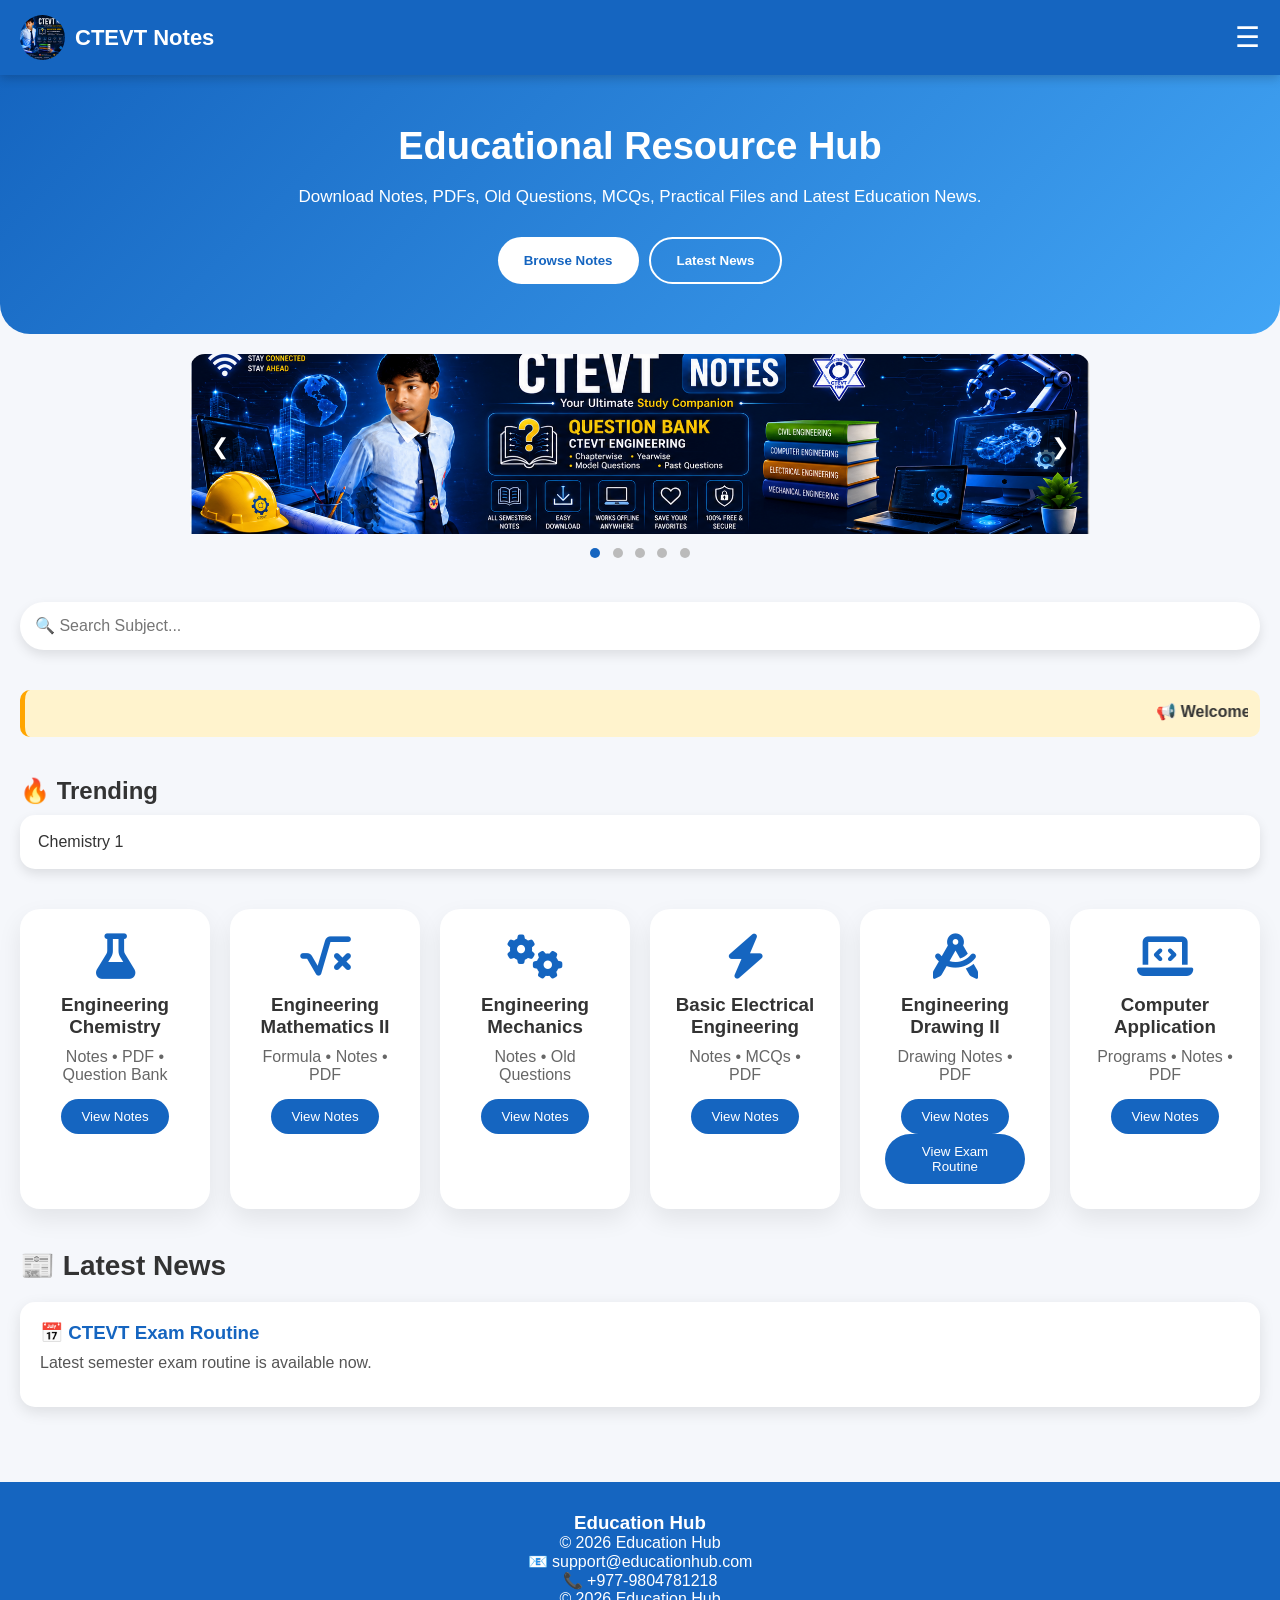
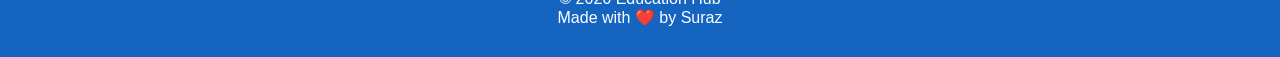
==== index.html @ 04bd3102 "Update index.html" ====
<!DOCTYPE html>
<html lang="en">
<head>
<meta charset="UTF-8">
<meta name="viewport" content="width=device-width, initial-scale=1.0">
<link rel="icon" href="images/logo.png">
<title>CTEVT Notes | Engineering Question Bank</title>

<link rel="stylesheet" href="style.css">

<link rel="stylesheet"
href="https://cdnjs.cloudflare.com/ajax/libs/font-awesome/6.5.2/css/all.min.css">

</head>
<body>
    
    
<!-- Header -->
<header>

<div class="logo">
    <img src="logo.png" alt="Logo">
    <span>CTEVT Notes</span>
</div>

<div class="menu-btn" onclick="toggleMenu()">
☰
</div>

<nav id="menu">

<a href="#"><i class="fa-solid fa-house"></i> Home</a>
<a href="#"><i class="fa-solid fa-book"></i> Notes</a>
<a href="#"><i class="fa-solid fa-file-circle-question"></i> Question Bank</a>
<a href="#"><i class="fa-solid fa-newspaper"></i> News</a>
<a href="#"><i class="fa-solid fa-phone"></i> Contact</a>

<hr>

<a href="#" onclick="toggleDarkMode()">
<i class="fa-solid fa-moon"></i> Dark Mode
</a>

</nav>

</header>

<!-- Hero -->

<section class="hero">

<h1>Educational Resource Hub</h1>

<p>
Download Notes, PDFs, Old Questions,
MCQs, Practical Files and Latest Education News.
</p>

<div class="hero-buttons">

<button>Browse Notes</button>

    <a href="#news">
<button class="outline">
Latest News
</button>
    </a>
    

</div>

</section>
<div class="slider">

    <div class="slides">
        <img src="banner1.jpg" class="slide">
        <img src="banner2.jpg" class="slide">
        <img src="banner3.jpg" class="slide">
        <img src="banner4.jpg" class="slide">
        <img src="banner5.jpg" class="slide">
    </div>

    <button class="prev" onclick="prevSlide()">❮</button>
    <button class="next" onclick="nextSlide()">❯</button>

    <div class="dots">
        <span class="dot active"></span>
        <span class="dot"></span>
        <span class="dot"></span>
        <span class="dot"></span>
        <span class="dot"></span>
    </div>

</div>

<!-- Search -->

<section class="search-section">

<input
type="text"
placeholder="🔍 Search Subject..."
>

</section>

<!-- Notice -->

<div class="notice">

<marquee>

📢 Welcome to Education Hub |
New Chemistry Notes Uploaded |
Semester Exam Routine Available |
Free PDF Download

</marquee>

</div>

<!-- Trending -->

<section class="trending">

<h2>
🔥 Trending
</h2>

<div class="trend-box">

Chemistry 1

</div>

</section>

<!-- Subjects -->

<!-- Subjects -->

<section class="subjects">

<!-- Chemistry -->
<div class="card">
<i class="fa-solid fa-flask"></i>
<h3>Engineering Chemistry</h3>
<p>Notes • PDF • Question Bank</p>
<a href="pdfviewer.html?file=Chemistry.pdf">
    <button>View Notes</button>
</a>
    

</div>

<!-- Mathematics -->
<div class="card">
<i class="fa-solid fa-square-root-variable"></i>
<h3>Engineering Mathematics II</h3>
<p>Formula • Notes • PDF</p>
<a href="pdfviewer.html?file=Mathematics.pdf">
<button>View Notes</button>
</a>

</div>

<!-- Mechanics -->
<div class="card">
    <i class="fa-solid fa-gears"></i>
    <h3>Engineering Mechanics</h3>
    <p>Notes • Old Questions</p>
    <a href="pdfviewer.html?file=Mechanics.pdf">
        <button>View Notes</button>
    </a>
</div>

<!-- Electrical -->
<div class="card">
<i class="fa-solid fa-bolt"></i>
<h3>Basic Electrical Engineering</h3>
<p>Notes • MCQs • PDF</p>
<a href="pdfviewer.html?file=Electrical.pdf">
<button>View Notes</button>
</a>

</div>

<!-- Drawing -->
<div class="card">
<i class="fa-solid fa-drafting-compass"></i>
<h3>Engineering Drawing II</h3>
<p>Drawing Notes • PDF</p>
<a href="pdfviewer.html?file=Drawing.pdf">
<button>View Notes</button>
</a>
<a href="images/routine.jpg" target="_blank">
    <button>View Exam Routine</button>
</a>
    
</div>
<!-- Computer -->
<div class="card">
    <i class="fa-solid fa-laptop-code"></i>
    <h3>Computer Application</h3>
    <p>Programs • Notes • PDF</p>
    <a href="pdfviewer.html?file=Computer.pdf">
        <button>View Notes</button>
    </a>
</div>
    
</section>
<!-- Latest News -->

<section id="news" class="news">

<h2>📰 Latest News</h2>

<div class="news-card">

<h3>📅 CTEVT Exam Routine</h3>

<p>
Latest semester exam routine is available now. 
</p>

    
</div>

            </section>
    
<!-- Footer -->
<footer>

<h3>Education Hub</h3>

<p>Download Notes, PDFs and Question Banks Easily.</p>

<p>📧 support@educationhub.com</p>

<p>📞 +977-9804781218</p>

<p>© 2026 Education Hub</p>

<p>Made with ❤️ by Suraz</p>

</footer>

<script src="script.js"></script>

</body>
</html>
---- style.css ----
/* RESET */
*{
margin:0;
padding:0;
box-sizing:border-box;
font-family:Arial,Helvetica,sans-serif;
}

body{
background:#f5f7fb;
color:#333;
}

/* HEADER */

header{
background:#1565C0;
color:#fff;
padding:15px 20px;
display:flex;
justify-content:space-between;
align-items:center;
position:sticky;
top:0;
z-index:999;
box-shadow:0 3px 10px rgba(0,0,0,.2);
}

.logo{
display:flex;
align-items:center;
gap:10px;
font-size:24px;
font-weight:bold;
}

.menu-btn{
font-size:28px;
cursor:pointer;
}

nav{
display:none;
position:absolute;
top:70px;
right:15px;
background:#fff;
width:220px;
border-radius:15px;
box-shadow:0 5px 15px rgba(0,0,0,.2);
overflow:hidden;
}

nav a{
display:block;
padding:15px;
text-decoration:none;
color:#333;
font-weight:bold;
border-bottom:1px solid #eee;
}

nav a:hover{
background:#1565C0;
color:white;
}

nav.show{
display:block;
}

/* HERO */

.hero{
padding:50px 20px;
text-align:center;
background:linear-gradient(135deg,#1565C0,#42A5F5);
color:white;
border-bottom-left-radius:30px;
border-bottom-right-radius:30px;
}

.hero h1{
font-size:38px;
margin-bottom:15px;
}

.hero p{
font-size:17px;
line-height:1.7;
margin-bottom:25px;
}

.hero-buttons{
display:flex;
justify-content:center;
gap:10px;
flex-wrap:wrap;
}

.hero button{
padding:14px 26px;
border:none;
border-radius:30px;
background:white;
color:#1565C0;
font-weight:bold;
cursor:pointer;
transition:.3s;
}

.hero button:hover{
transform:translateY(-3px);
}

.outline{
background:transparent!important;
border:2px solid white!important;
color:white!important;
}

/* SEARCH */

.search-section{
padding:20px;
}

.search-section input{
width:100%;
padding:15px;
border:none;
border-radius:30px;
font-size:16px;
box-shadow:0 5px 12px rgba(0,0,0,.1);
}

/* NOTICE */

.notice{
margin:20px;
background:#fff3cd;
padding:12px;
border-left:5px solid orange;
border-radius:10px;
font-weight:bold;
}

/* TRENDING */

.trending{
padding:20px;
}

.trend-box{
margin-top:10px;
background:white;
padding:18px;
border-radius:15px;
box-shadow:0 5px 12px rgba(0,0,0,.1);
}

/* SUBJECTS */

.subjects{
display:grid;
grid-template-columns:repeat(auto-fit,minmax(180px,1fr));
gap:20px;
padding:20px;
}

.card{
background:white;
border-radius:20px;
padding:25px;
text-align:center;
box-shadow:0 10px 25px rgba(0,0,0,.08);
transition:.3s;
}

.card:hover{
transform:translateY(-8px);
}

.card i{
font-size:45px;
color:#1565C0;
margin-bottom:15px;
}

.card h3{
margin-bottom:10px;
}

.card p{
color:#666;
margin-bottom:15px;
}

.card button{
padding:10px 20px;
background:#1565C0;
color:white;
border:none;
border-radius:25px;
cursor:pointer;
}

/* FOOTER */

footer{
margin-top:40px;
background:#1565C0;
color:white;
text-align:center;
padding:30px;
}

/* MOBILE */

@media(max-width:768px){

.hero h1{
font-size:30px;
}

.hero p{
font-size:15px;
}

.logo{
font-size:20px;
}

}
/* BANNER */

.banner{
    width:100%;
    height:160px;      /* Change this: 140px, 160px, 180px, etc. */
    object-fit:cover;
    display:block;
    border-radius:15px;
    margin:15px 0;
}
.logo{
    display:flex;
    align-items:center;
    gap:10px;
}

.logo img{
    width:45px;
    height:45px;
    border-radius:50%;
    object-fit:cover;
}

.logo span{
    color:white;
    font-size:22px;
    font-weight:bold;
}
.slider{
    width:95%;
    max-width:900px;
    margin:20px auto;
    overflow:hidden;
    border-radius:15px;
    position:relative;
    touch-action: pan-y;
    }

.slides{
    display:flex;
    width:100%;
    transition:transform .5s ease;
}
.slide{
  min-width:100%;
  height:180px;
  object-fit:cover;
  display:block;
}

.dots{
  text-align:center;
  margin-top:10px;
}

.dot{
  width:10px;
  height:10px;
  margin:0 4px;
  display:inline-block;
  background:#bbb;
  border-radius:50%;
}

.dot.active{
  background:#1565c0;
}
.prev,
.next{
    position:absolute;
    top:45%;
    transform:translateY(-50%);
    width:40px;
    height:40px;
    border:none;
    border-radius:50%;
    background:rgba(0,0,0,.5);
    color:#fff;
    font-size:22px;
    cursor:pointer;
    z-index:10;
}

.prev{
    left:10px;
}

.next{
    right:10px;
    }
/* Latest News */

.news{
    padding:20px;
}

.news h2{
    margin-bottom:20px;
    font-size:28px;
}

.news-card{
    background:white;
    padding:20px;
    margin-bottom:15px;
    border-radius:15px;
    box-shadow:0 5px 15px rgba(0,0,0,.1);
}

.news-card h3{
    color:#1565C0;
    margin-bottom:10px;
}

.news-card p{
    color:#555;
    margin-bottom:15px;
}

.news-card button{
    padding:10px 20px;
    background:#1565C0;
    color:white;
    border:none;
    border-radius:25px;
    cursor:pointer;
}

.news-card button:hover{
    transform:scale(1.05);
    }
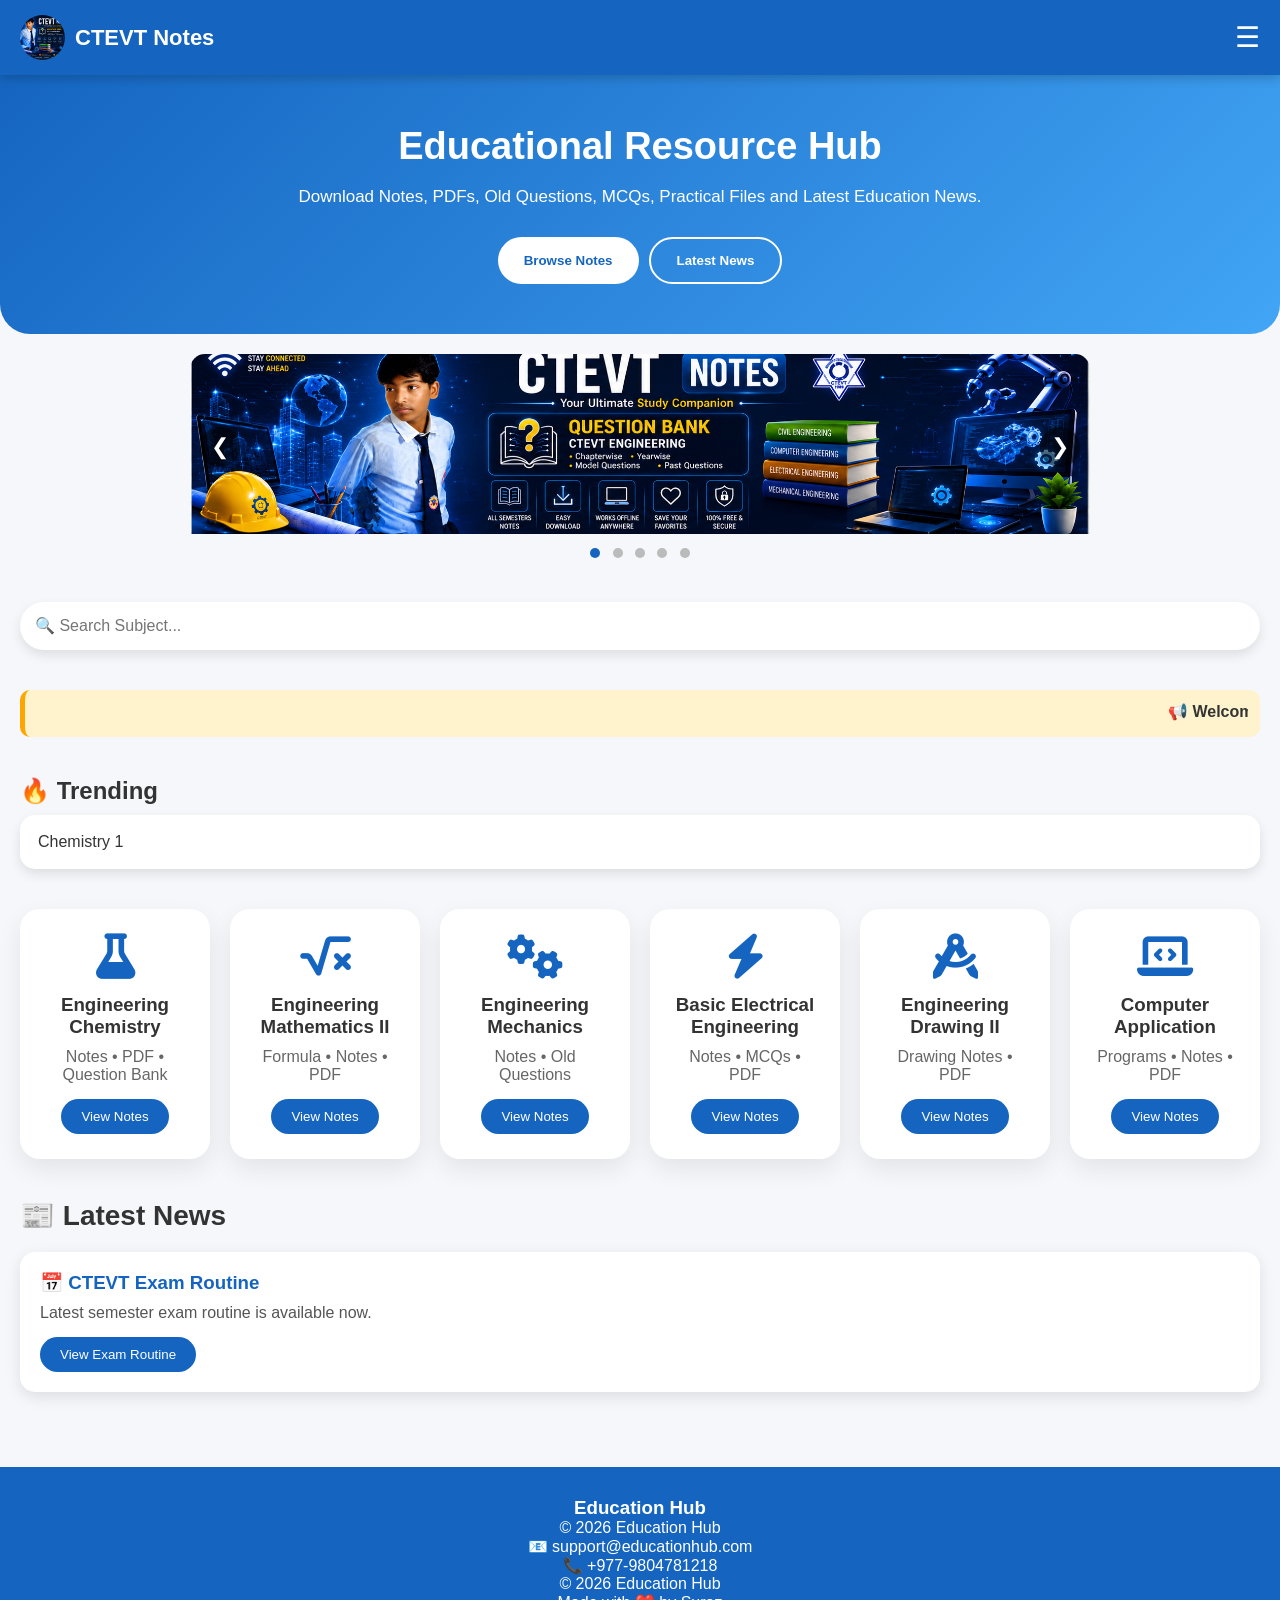
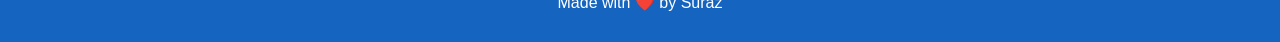
==== commit 8138ae8e: "Update index.html" ====
--- a/index.html
+++ b/index.html
@@ -193,10 +193,7 @@
 <a href="pdfviewer.html?file=Drawing.pdf">
 <button>View Notes</button>
 </a>
-<a href="images/routine.jpg" target="_blank">
-    <button>View Exam Routine</button>
-</a>
-    
+
 </div>
 <!-- Computer -->
 <div class="card">
@@ -222,7 +219,11 @@
 <p>
 Latest semester exam routine is available now. 
 </p>
-
+    
+<a href="images/routine.jpg" target="_blank">
+    <button>View Exam Routine</button>
+</a>
+    
     
 </div>
 
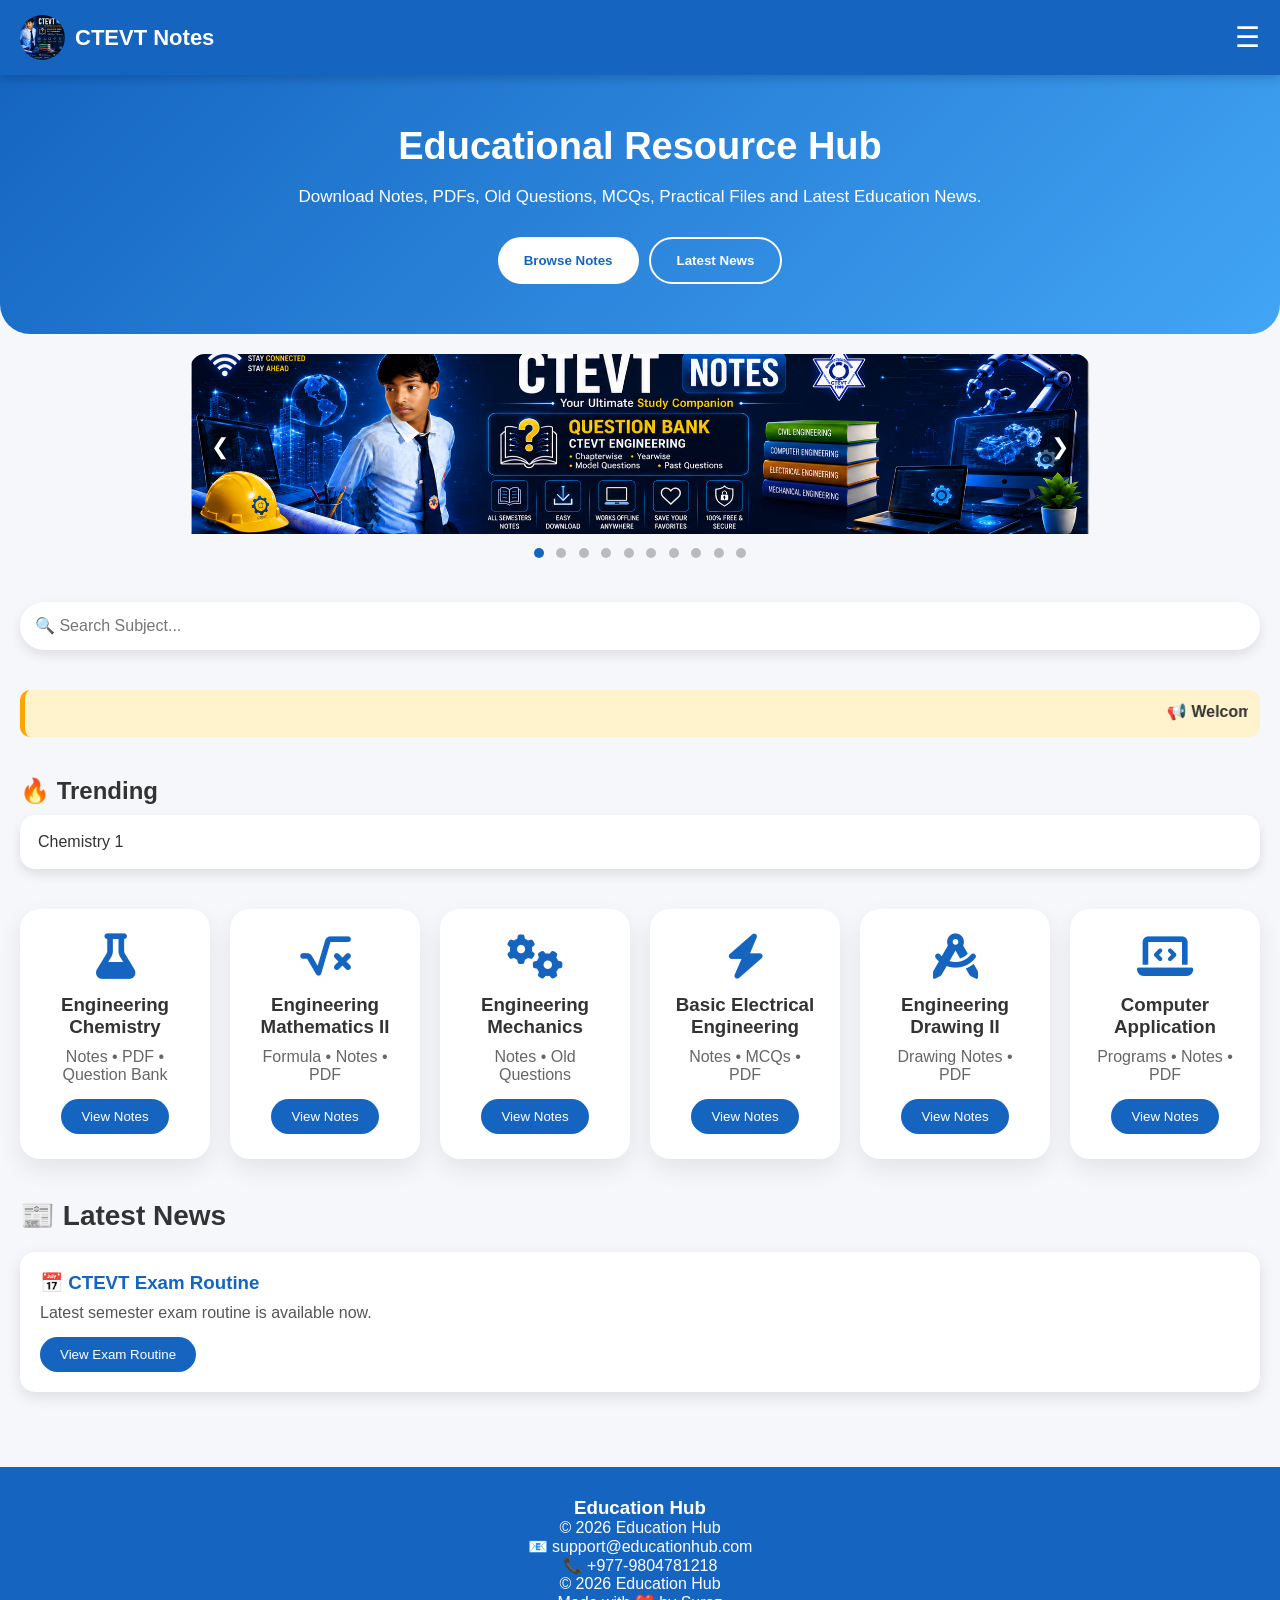
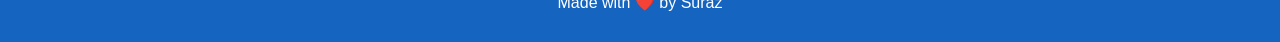
==== commit d591cab5: "Update index.html" ====
--- a/index.html
+++ b/index.html
@@ -78,17 +78,27 @@
         <img src="banner3.jpg" class="slide">
         <img src="banner4.jpg" class="slide">
         <img src="banner5.jpg" class="slide">
+        <img src="banner6.jpg" class="slide">
+        <img src="banner7.jpg" class="slide">
+        <img src="banner8.jpg" class="slide">
+        <img src="banner9.jpg" class="slide">
+        <img src="banner10.jpg" class="slide">
     </div>
 
     <button class="prev" onclick="prevSlide()">❮</button>
     <button class="next" onclick="nextSlide()">❯</button>
 
     <div class="dots">
-        <span class="dot active"></span>
-        <span class="dot"></span>
-        <span class="dot"></span>
-        <span class="dot"></span>
-        <span class="dot"></span>
+    <span class="dot active"></span>
+    <span class="dot"></span>
+    <span class="dot"></span>
+    <span class="dot"></span>
+    <span class="dot"></span>
+    <span class="dot"></span>
+    <span class="dot"></span>
+    <span class="dot"></span>
+    <span class="dot"></span>
+    <span class="dot"></span>
     </div>
 
 </div>
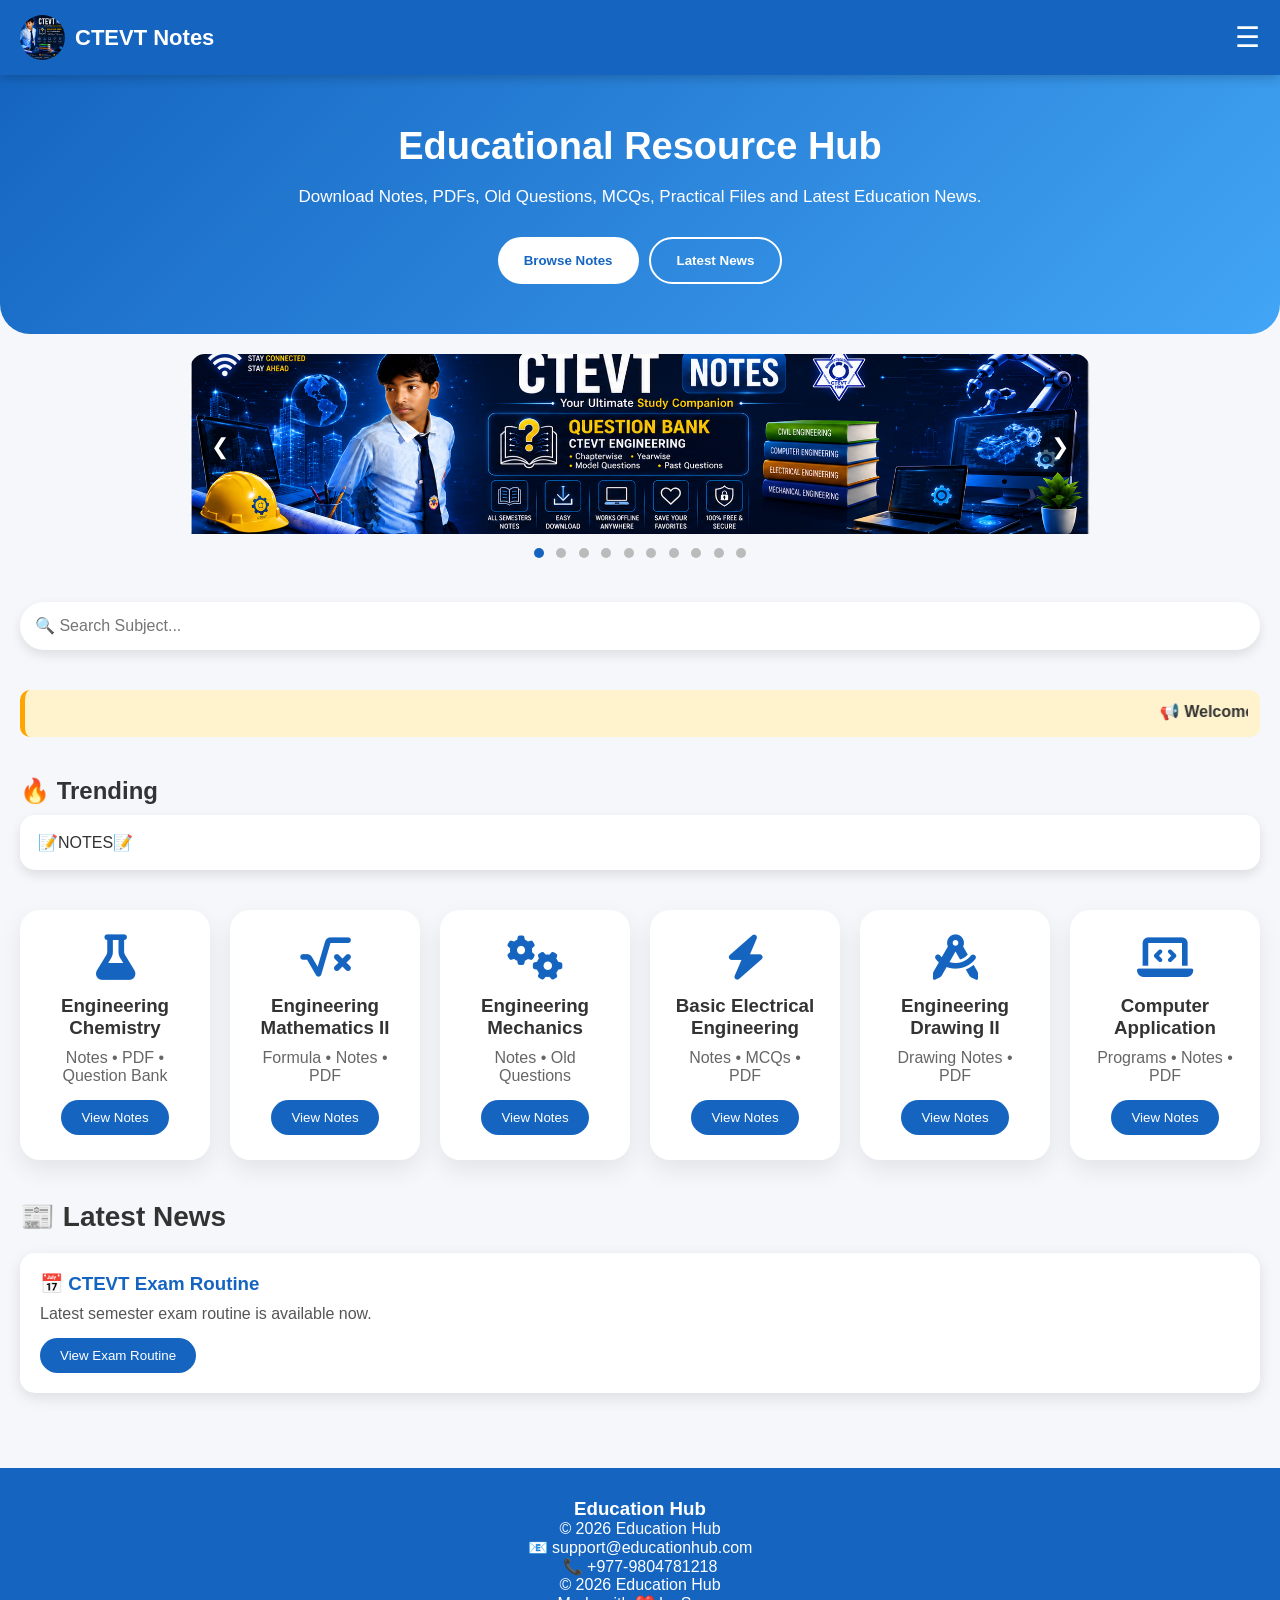
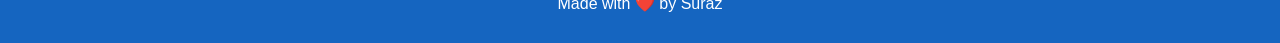
==== commit 6e007216: "Update index.html" ====
--- a/index.html
+++ b/index.html
@@ -139,7 +139,7 @@
 
 <div class="trend-box">
 
-Chemistry 1
+📝NOTES📝
 
 </div>
 
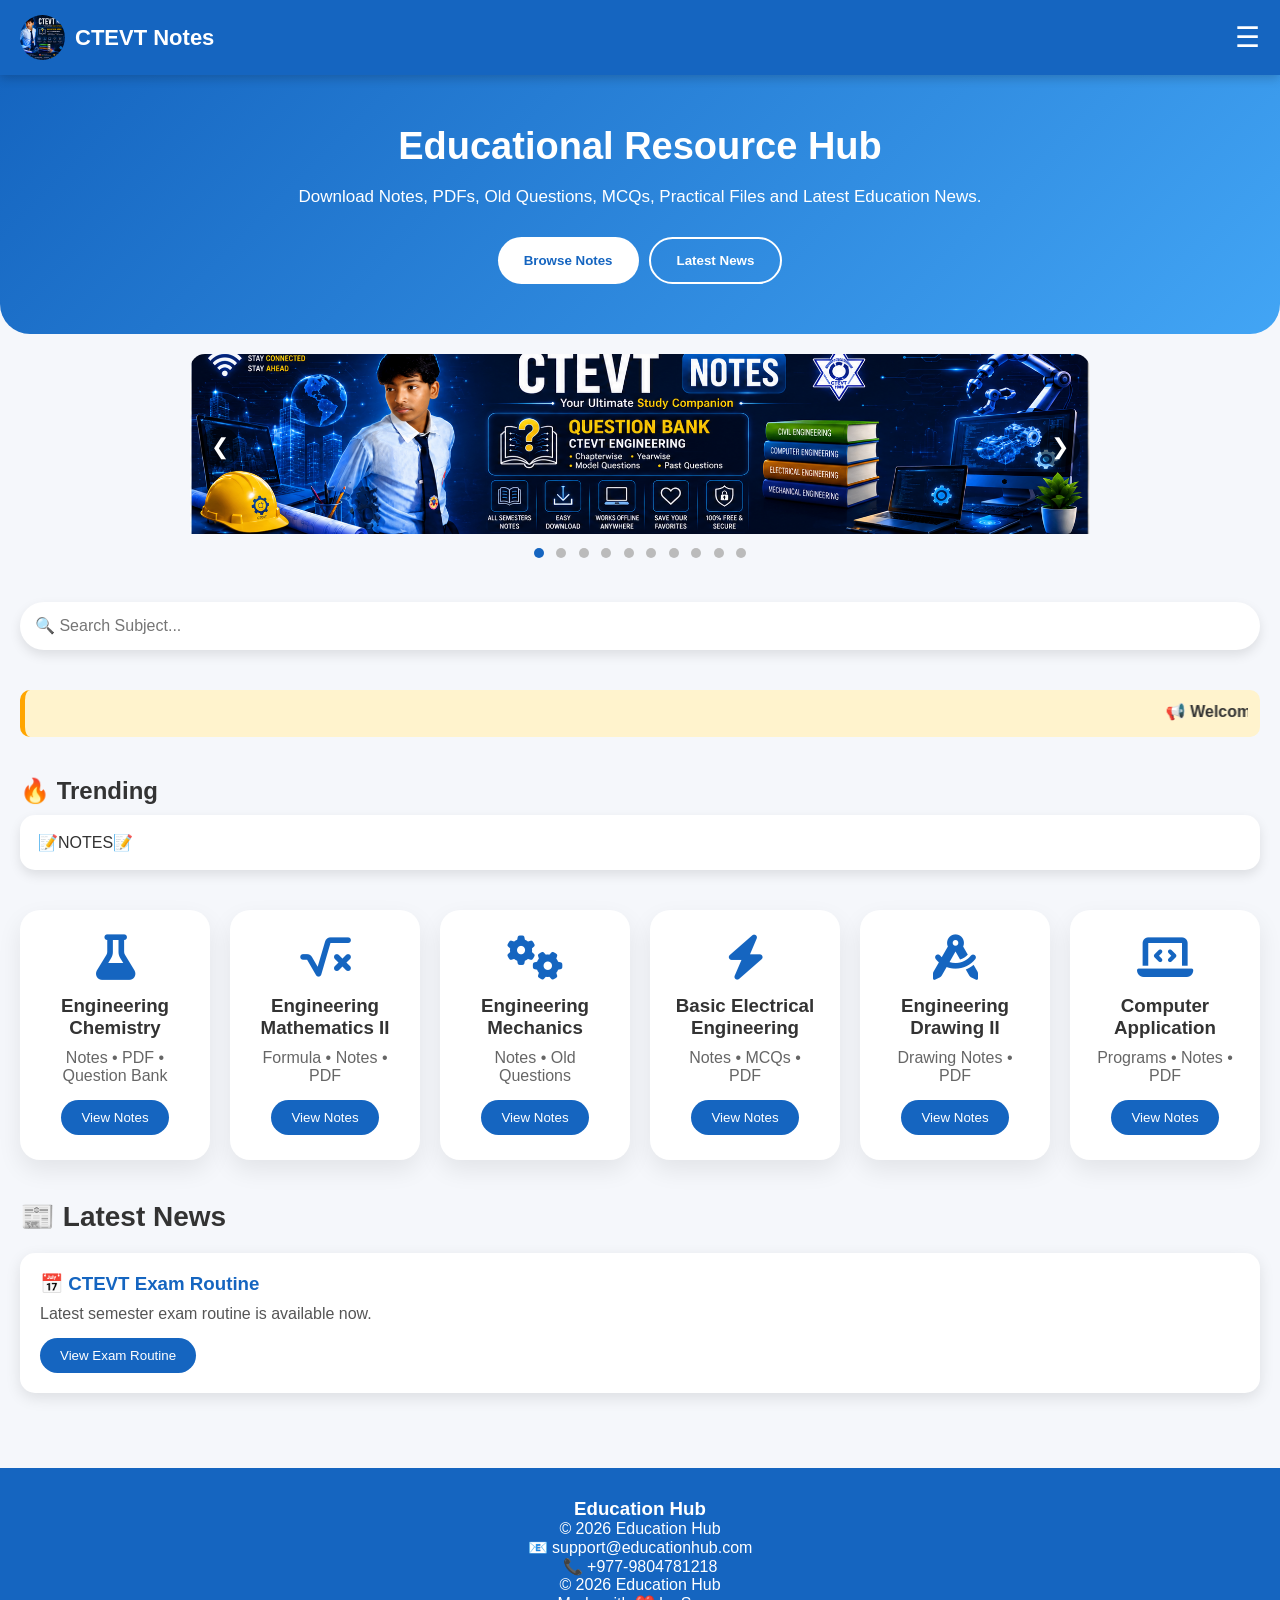
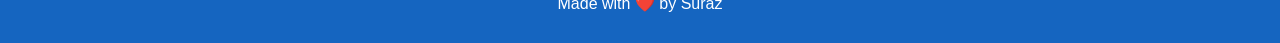
==== commit 671e4546: "Update index.html" ====
--- a/index.html
+++ b/index.html
@@ -139,7 +139,7 @@
 
 <div class="trend-box">
 
-📝NOTES📝
+                📝NOTES📝
 
 </div>
 
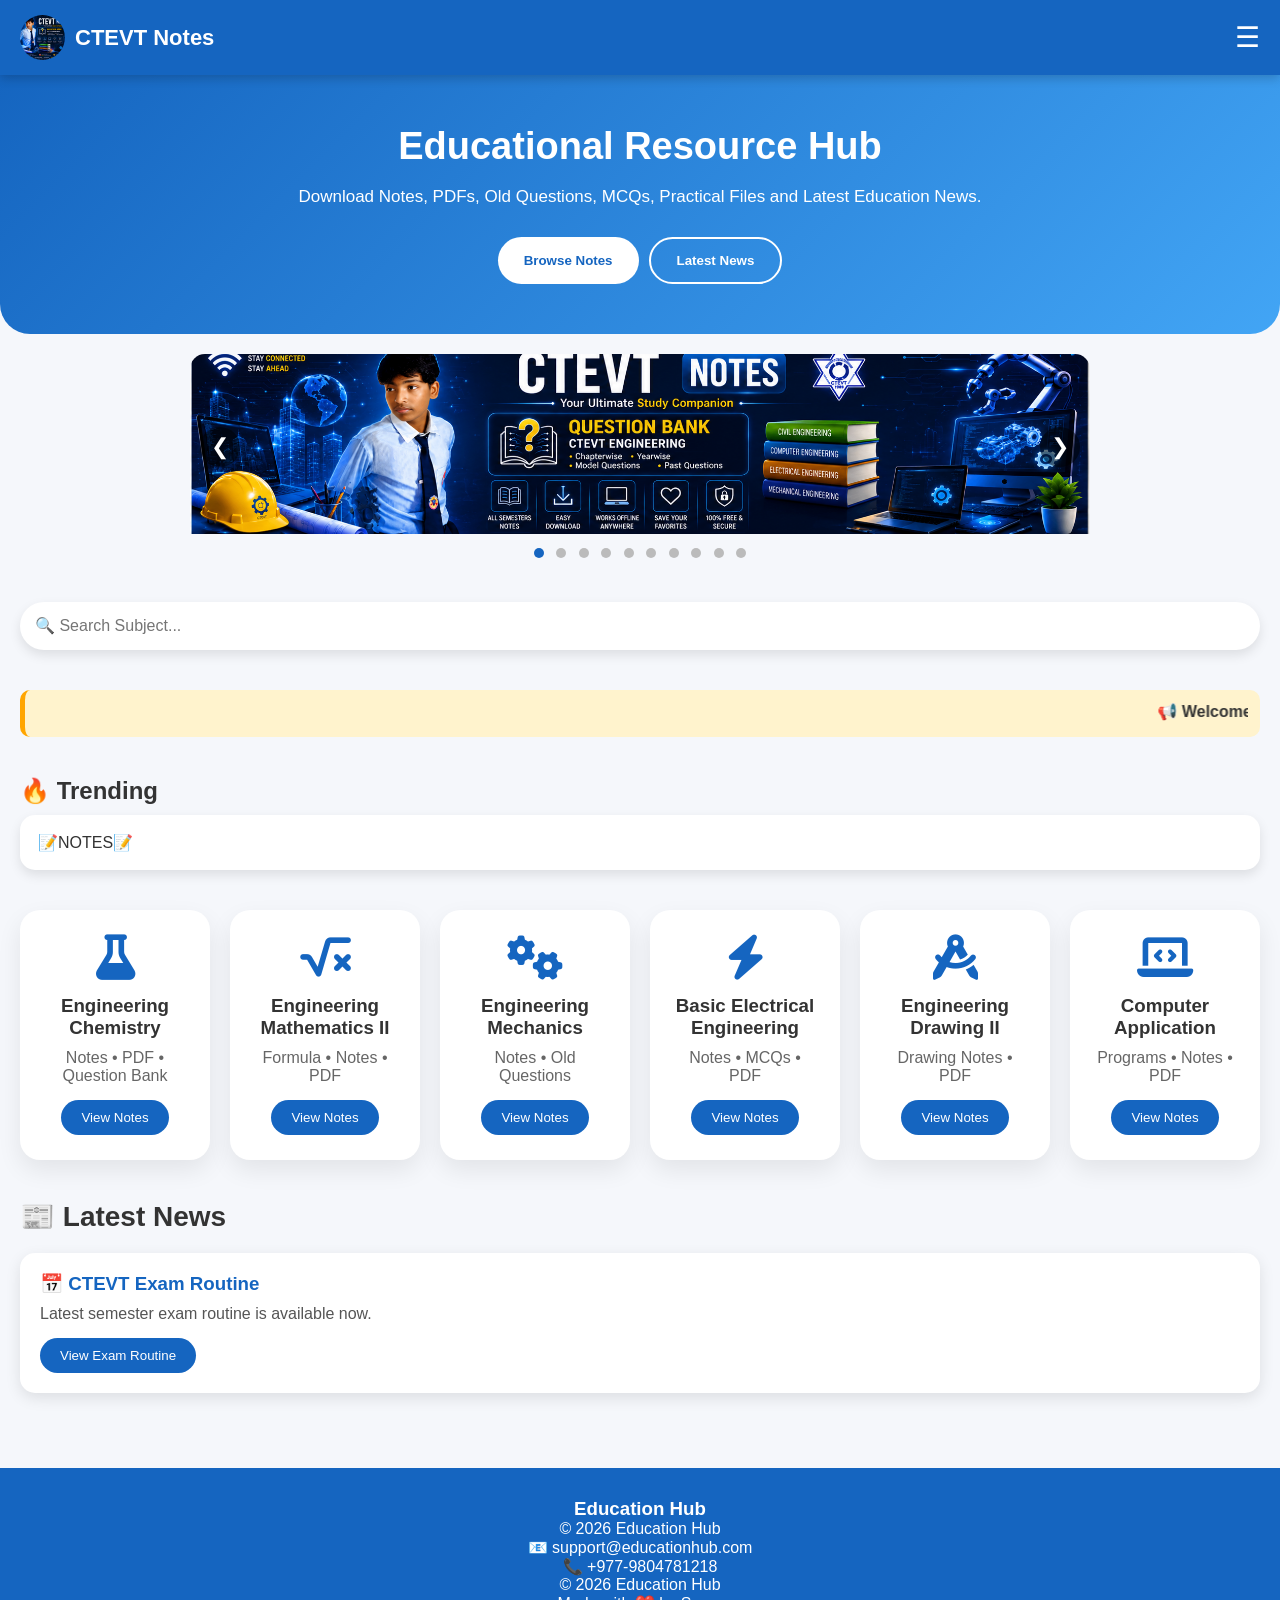
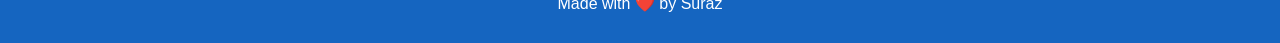
==== commit 12717153: "Update index.html" ====
--- a/index.html
+++ b/index.html
@@ -121,7 +121,7 @@
 <marquee>
 
 📢 Welcome to Education Hub |
-New Chemistry Notes Uploaded |
+New and old Notes Uploaded |
 Semester Exam Routine Available |
 Free PDF Download
 
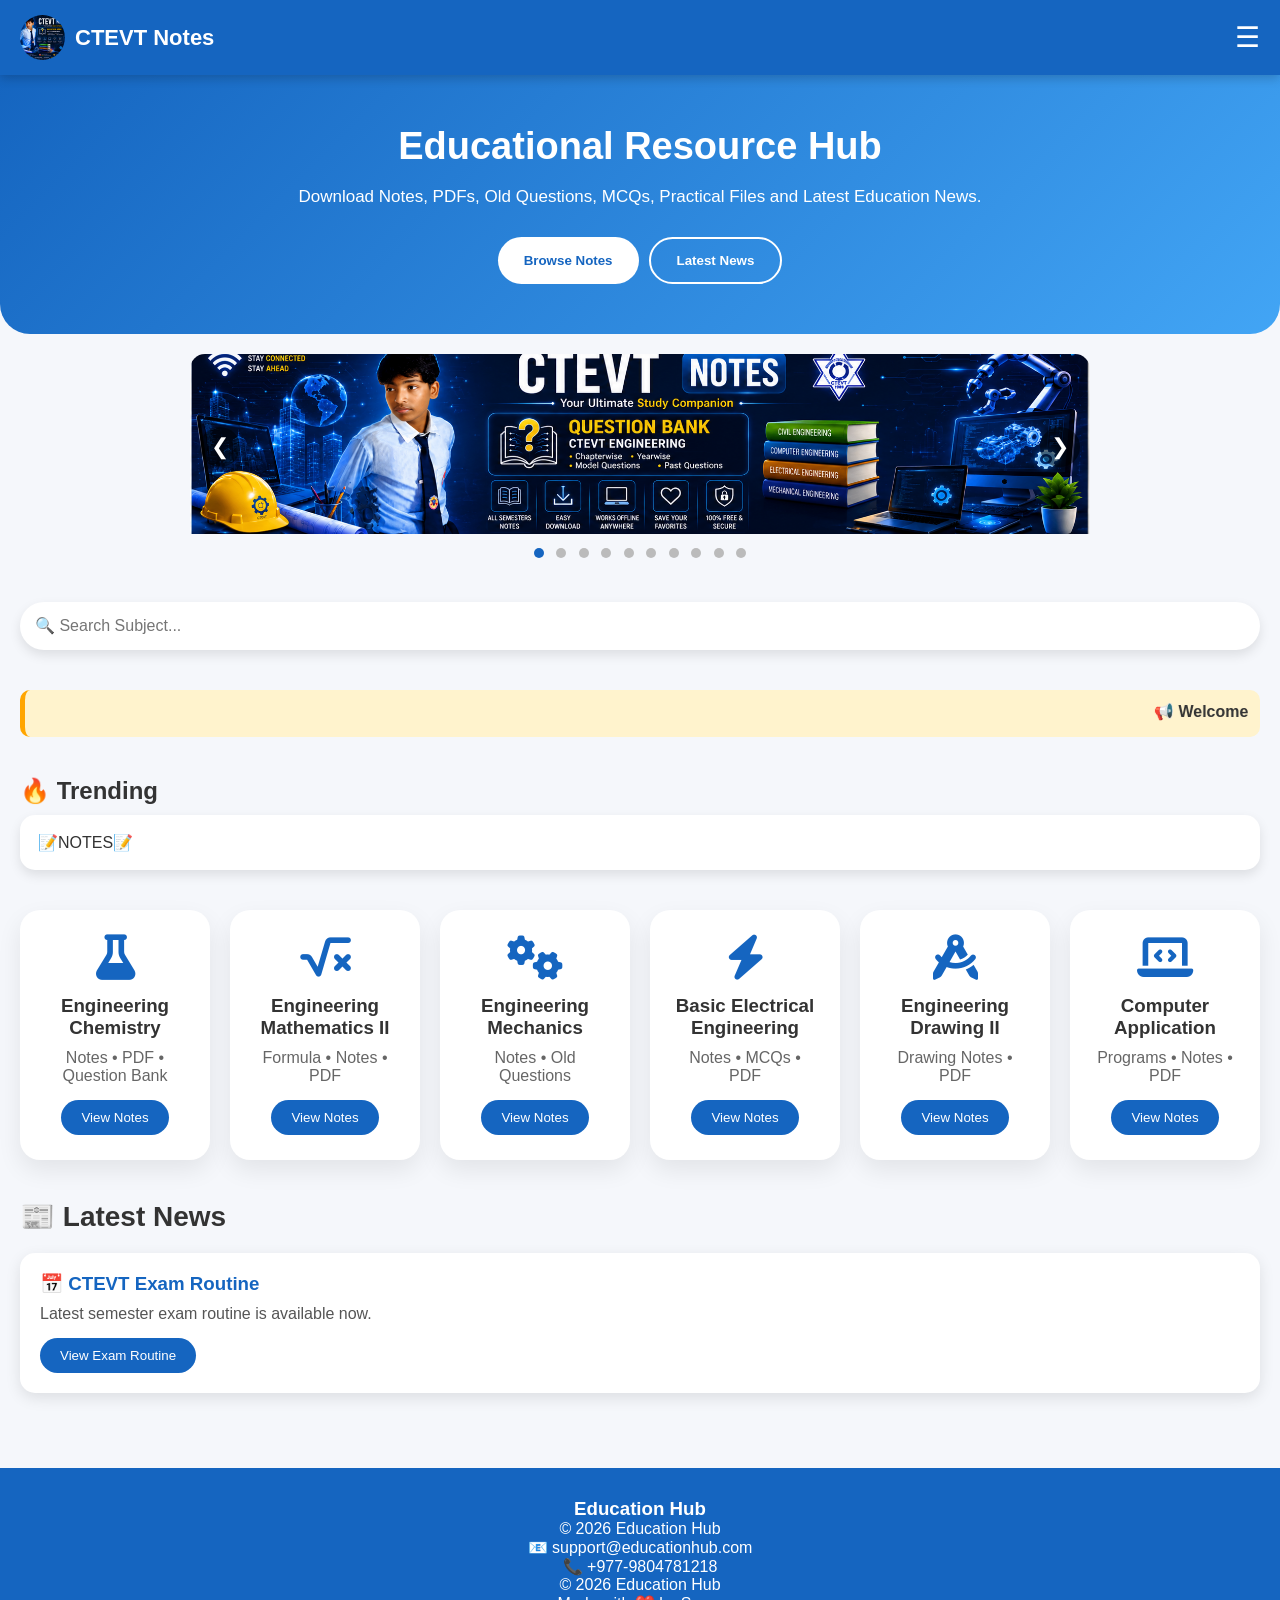
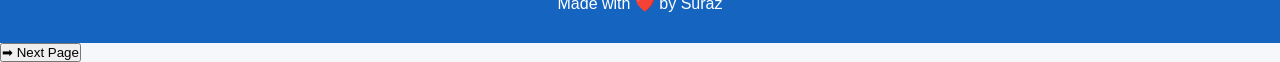
==== commit 173c7788: "Update index.html" ====
--- a/index.html
+++ b/index.html
@@ -257,6 +257,14 @@
 </footer>
 
 <script src="script.js"></script>
+</div>
+
+<div class="page-navigation">
+    <a href="physics-page2.html">
+        <button class="next-btn">➡ Next Page</button>
+    </a>
+</div>
 
 </body>
 </html>
+
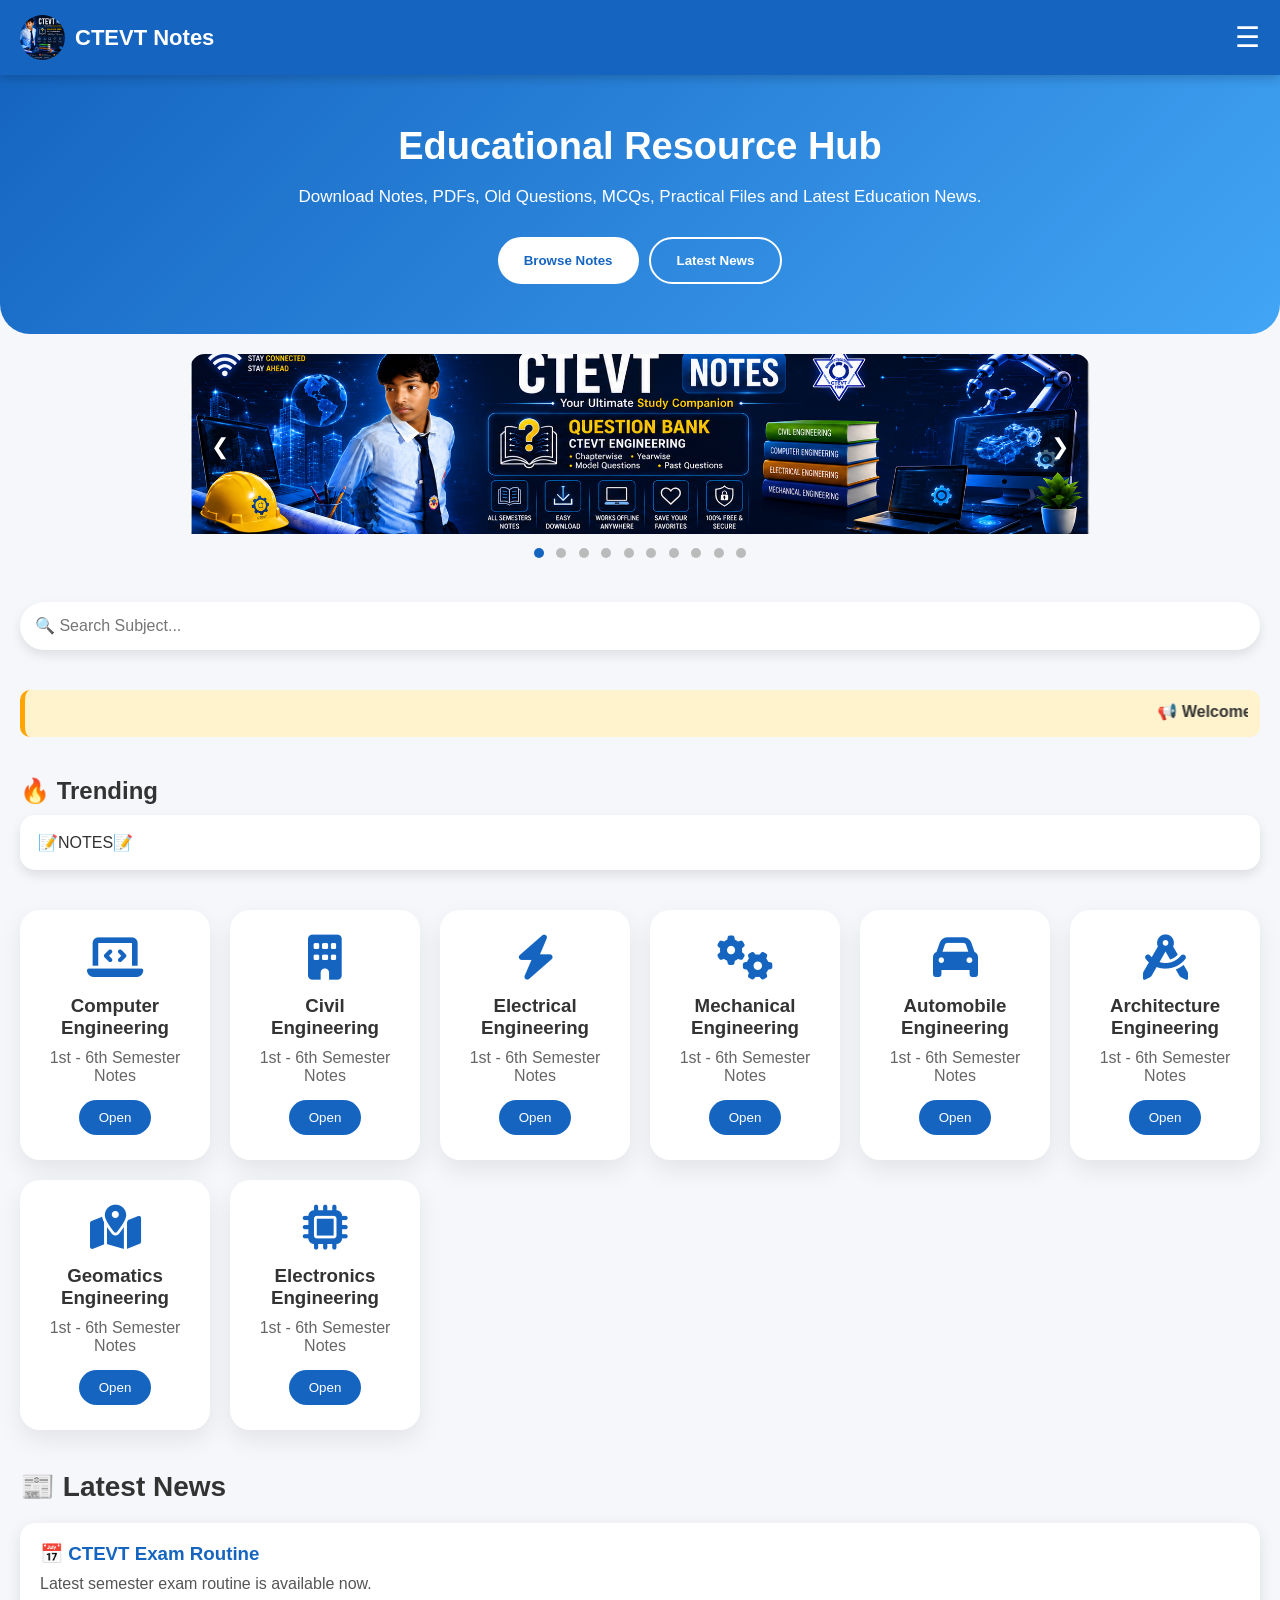
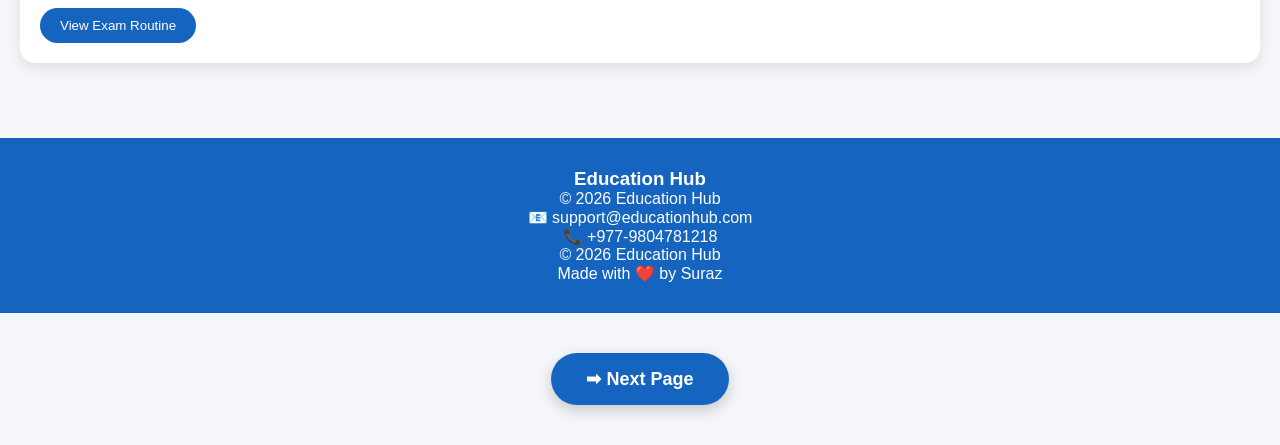
==== commit 6a766099: "Update index.html" ====
--- a/index.html
+++ b/index.html
@@ -148,74 +148,82 @@
 <!-- Subjects -->
 
 <!-- Subjects -->
-
 <section class="subjects">
 
-<!-- Chemistry -->
-<div class="card">
-<i class="fa-solid fa-flask"></i>
-<h3>Engineering Chemistry</h3>
-<p>Notes • PDF • Question Bank</p>
-<a href="pdfviewer.html?file=Chemistry.pdf">
-    <button>View Notes</button>
-</a>
-    
-
-</div>
-
-<!-- Mathematics -->
-<div class="card">
-<i class="fa-solid fa-square-root-variable"></i>
-<h3>Engineering Mathematics II</h3>
-<p>Formula • Notes • PDF</p>
-<a href="pdfviewer.html?file=Mathematics.pdf">
-<button>View Notes</button>
-</a>
-
-</div>
-
-<!-- Mechanics -->
-<div class="card">
-    <i class="fa-solid fa-gears"></i>
-    <h3>Engineering Mechanics</h3>
-    <p>Notes • Old Questions</p>
-    <a href="pdfviewer.html?file=Mechanics.pdf">
-        <button>View Notes</button>
-    </a>
-</div>
-
-<!-- Electrical -->
+<div class="card">
+<i class="fa-solid fa-laptop-code"></i>
+<h3>Computer Engineering</h3>
+<p>1st - 6th Semester Notes</p>
+<a href="computer.html">
+<button>Open</button>
+</a>
+</div>
+
+<div class="card">
+<i class="fa-solid fa-building"></i>
+<h3>Civil Engineering</h3>
+<p>1st - 6th Semester Notes</p>
+<a href="civil.html">
+<button>Open</button>
+</a>
+</div>
+
 <div class="card">
 <i class="fa-solid fa-bolt"></i>
-<h3>Basic Electrical Engineering</h3>
-<p>Notes • MCQs • PDF</p>
-<a href="pdfviewer.html?file=Electrical.pdf">
-<button>View Notes</button>
-</a>
-
-</div>
-
-<!-- Drawing -->
-<div class="card">
-<i class="fa-solid fa-drafting-compass"></i>
-<h3>Engineering Drawing II</h3>
-<p>Drawing Notes • PDF</p>
-<a href="pdfviewer.html?file=Drawing.pdf">
-<button>View Notes</button>
-</a>
-
-</div>
-<!-- Computer -->
-<div class="card">
-    <i class="fa-solid fa-laptop-code"></i>
-    <h3>Computer Application</h3>
-    <p>Programs • Notes • PDF</p>
-    <a href="pdfviewer.html?file=Computer.pdf">
-        <button>View Notes</button>
-    </a>
-</div>
-    
-</section>
+<h3>Electrical Engineering</h3>
+<p>1st - 6th Semester Notes</p>
+<a href="electrical.html">
+<button>Open</button>
+</a>
+</div>
+
+<div class="card">
+<i class="fa-solid fa-gears"></i>
+<h3>Mechanical Engineering</h3>
+<p>1st - 6th Semester Notes</p>
+<a href="mechanical.html">
+<button>Open</button>
+</a>
+</div>
+
+<div class="card">
+<i class="fa-solid fa-car"></i>
+<h3>Automobile Engineering</h3>
+<p>1st - 6th Semester Notes</p>
+<a href="automobile.html">
+<button>Open</button>
+</a>
+</div>
+
+<div class="card">
+<i class="fa-solid fa-compass-drafting"></i>
+<h3>Architecture Engineering</h3>
+<p>1st - 6th Semester Notes</p>
+<a href="architecture.html">
+<button>Open</button>
+</a>
+</div>
+
+<div class="card">
+<i class="fa-solid fa-map-location-dot"></i>
+<h3>Geomatics Engineering</h3>
+<p>1st - 6th Semester Notes</p>
+<a href="geomatics.html">
+<button>Open</button>
+</a>
+</div>
+
+<div class="card">
+<i class="fa-solid fa-microchip"></i>
+<h3>Electronics Engineering</h3>
+<p>1st - 6th Semester Notes</p>
+<a href="electronics.html">
+<button>Open</button>
+</a>
+</div>
+
+</section>
+
 <!-- Latest News -->
 
 <section id="news" class="news">
--- a/style.css
+++ b/style.css
@@ -363,3 +363,25 @@
 .news-card button:hover{
     transform:scale(1.05);
     }
+.page-navigation{
+    text-align:center;
+    margin:40px 0;
+}
+
+.next-btn{
+    background:#1565C0;
+    color:#fff;
+    border:none;
+    padding:15px 35px;
+    font-size:18px;
+    font-weight:bold;
+    border-radius:30px;
+    cursor:pointer;
+    transition:.3s;
+    box-shadow:0 5px 15px rgba(0,0,0,.2);
+}
+
+.next-btn:hover{
+    background:#0d47a1;
+    transform:translateY(-2px);
+}
